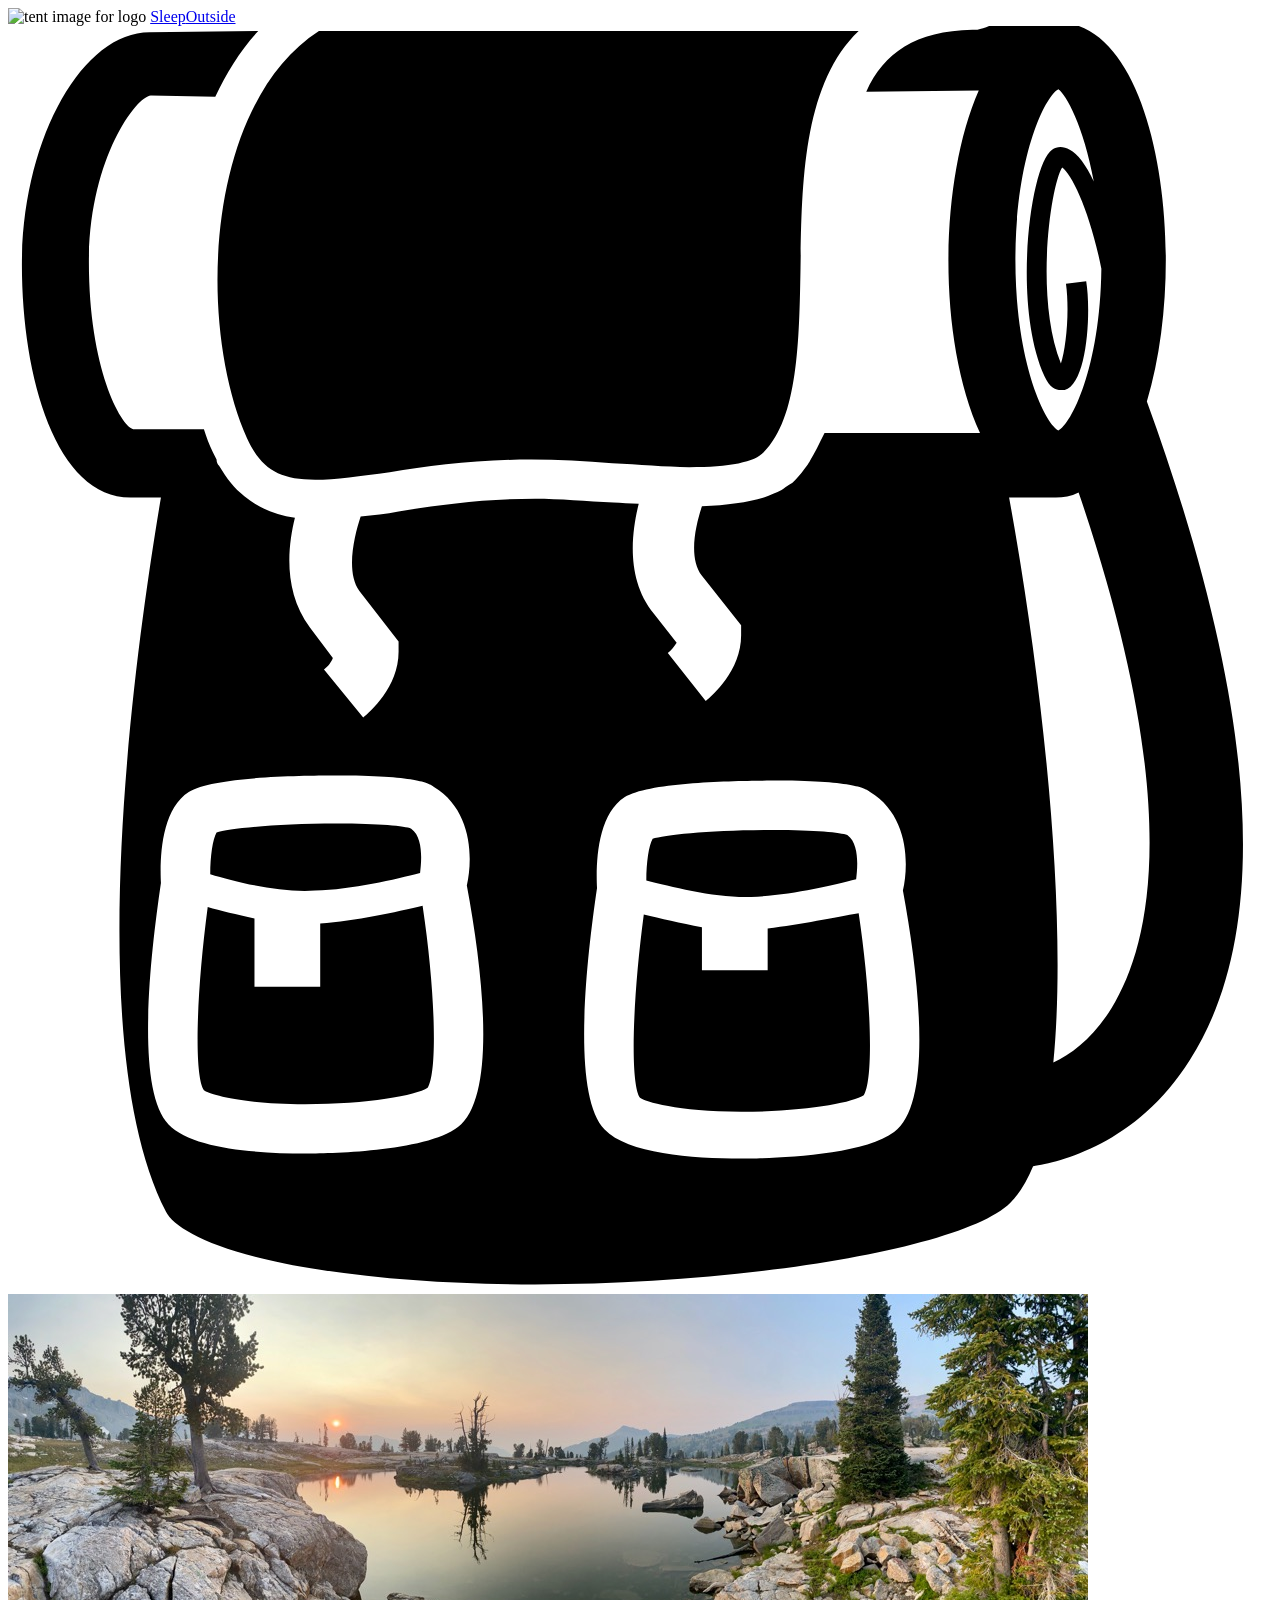
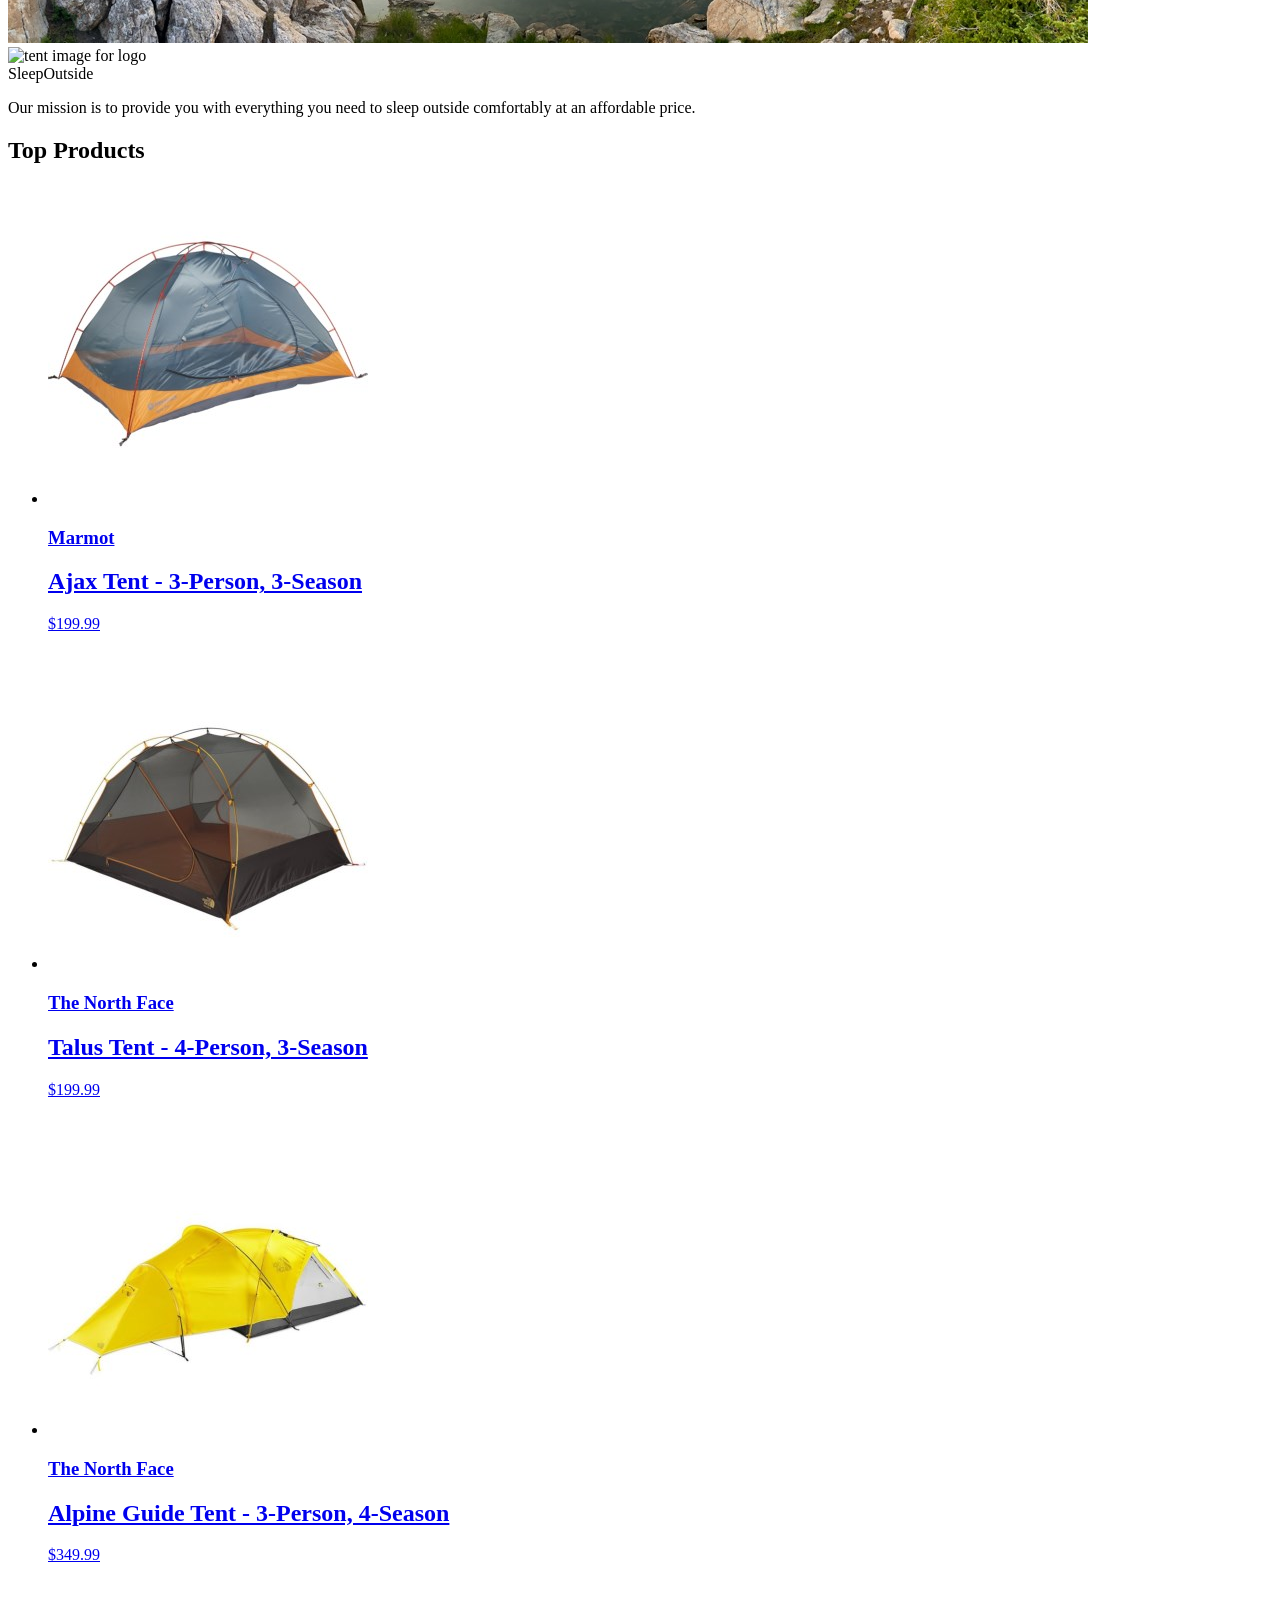
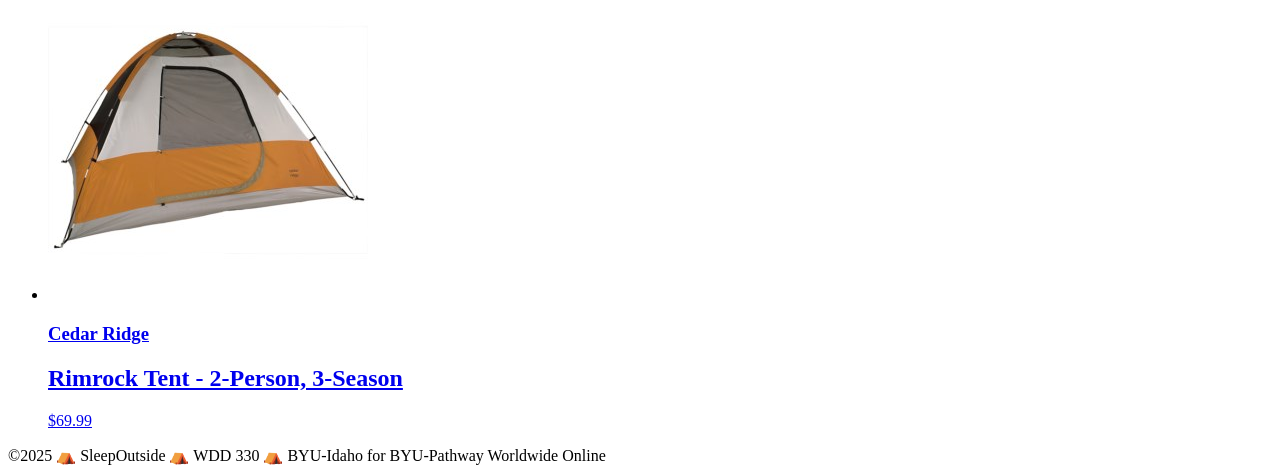
==== src/index.html @ f4e22e33 "fix route" ====
<!doctype html>
<html lang="en">
  <head>
    <meta charset="UTF-8" />
    <meta name="viewport" content="width=device-width, initial-scale=1.0" />
    <title>Sleep Outside | Home</title>
    <link rel="stylesheet" href="/css/style.css" />
    <script type="module" src="../src/js/main.js"></script>
  </head>

  <body>
    <header class="divider">
      <div class="logo">
        <img src="/images/noun_Tent_2517.svg" alt="tent image for logo" />
        <a href="index.html"> Sleep<span class="highlight">Outside</span></a>
      </div>
      <div class="cart">
        <a href="cart/index.html">
          <svg xmlns="http://www.w3.org/2000/svg" viewBox="0 0 100 100">
            <path
              d="M18.9 32.6c1.1 2.4 2.5 3.3 5.4 3.3 1.6 0 3.6-0.3 5.9-0.6 3.2-0.5 6.9-1 11.2-1 2.1 0 4.3 0.1 6.4 0.3 2.1 0.1 4.2 0.3 6.1 0.3 3.2 0 5.2-0.4 5.9-1.2 2.7-2.7 2.8-8.8 2.9-14.6 0.1-6.7 0.2-14.5 4.6-18.7 -0.5 0-1 0-1.6 0 -14.2 0-37.5 0-41.1 0C15.6 6.2 14.9 23.6 18.9 32.6z"
            />
            <path
              d="M90.1 29.7c1-3.3 1.5-7.3 1.5-11.2 0-9-2.7-18.8-8.6-18.8 -0.1 0-0.2 0-0.3 0L77.8-0.1c-0.3 0.2-0.8 0.3-1.1 0.4 0 0 0 0 0 0 -0.2 0-0.3 0-0.4 0 -4.5 0.1-7 1.8-8.4 4.9l8.9-0.1c-1.6 3.6-2.4 8.7-2.4 13.5 0 4.9 0.8 9.9 2.5 13.6l-12.3 0c-0.2 0.4-0.4 0.8-0.6 1.2 -0.2 0.4-0.4 0.7-0.6 1.1 -0.1 0.1-0.1 0.2-0.2 0.3 -0.3 0.4-0.5 0.7-0.9 1.1 0 0 0 0 0 0 0 0-0.1 0.1-0.1 0.1 -0.1 0.1-0.2 0.2-0.4 0.3 -0.2 0.1-0.4 0.3-0.6 0.4 0 0 0 0 0 0 -0.4 0.2-0.9 0.4-1.4 0.6 -1.3 0.4-2.9 0.6-4.9 0.7 -0.5 1.5-1.1 4.1 0 5.5l3.1 3.9 0 0.8c0 2.8-2.3 4.8-2.8 5.2l-3-3.8c0.3-0.2 0.5-0.5 0.7-0.8l-1.8-2.3c-2.2-2.7-1.8-6.3-1.2-8.7 -0.7 0-1.4-0.1-2-0.1 -2.1-0.1-4.3-0.3-6.2-0.3 -4.1 0-7.7 0.5-10.8 1 -1 0.2-2 0.3-3 0.4 -0.5 1.5-1.2 4.4-0.1 5.9l3.1 4 0 0.8c0 2.8-2.3 4.8-2.8 5.2l-3.1-3.8c0.3-0.2 0.6-0.6 0.7-0.9l-1.8-2.4c-2.1-2.8-1.8-6.3-1.2-8.7 -1.6-0.2-2.9-0.8-4-1.7h0c-0.8-0.6-1.4-1.4-2-2.4 -0.1-0.1-0.2-0.3-0.2-0.5 -0.1-0.2-0.2-0.4-0.3-0.6 -0.3-0.6-0.5-1.2-0.7-1.8l-5.6 0c-1-0.3-3.5-4.8-3.5-13.2 0-8.1 3.7-13.1 4.9-13.2L16.4 5.6c0.9-1.9 2-3.7 3.4-5.2L11.2 0.5c-5.4 0-10.1 8.6-10.1 18.4 0 8.9 2.7 18.4 8.6 18.4h2.4c-1.8 10.7-6.6 43 0.4 56.5 0.7 1.4 4.3 3.4 12.2 4.6 20.2 3.1 49.8-0.5 54.6-5.3 0.7-0.7 1.3-1.7 1.8-2.9 2-0.3 8.2-1.7 12.4-8.4C100.1 71.5 98.9 53.9 90.1 29.7zM35.6 87.1c-2.6 2-10.5 2.1-12.1 2.1 0 0 0 0 0 0 -3.9 0-9-0.4-10.8-2.3 -2.6-2.7-1.5-13-0.6-19.1 -0.1-1.9 0-5.8 2.2-7.2 1.9-1.2 8.7-1.3 11.6-1.3 6.4 0 7.4 0.6 7.8 0.9 3 1.8 3.1 5.6 2.6 7.8C37.7 75.5 38.6 84.8 35.6 87.1zM70.1 87.5c-2.6 2-10.5 2.1-12.1 2.1 0 0 0 0 0 0 -3.9 0-9-0.4-10.8-2.3 -2.6-2.7-1.5-13-0.6-19.1 -0.1-1.9 0-5.8 2.2-7.2 1.9-1.2 8.7-1.3 11.6-1.3 6.4 0 7.4 0.6 7.8 0.9 3 1.8 3.1 5.6 2.6 7.8C72.2 76 73.1 85.3 70.1 87.5zM85.9 12.3c-0.6-1.3-1.3-2.2-1.9-2.5 -0.5-0.3-1-0.3-1.4 0 -1.7 1.1-3.2 12.2-0.6 17.9 0.4 0.9 0.9 1.1 1.3 1.1 0.1 0 0.2 0 0.3 0 1.8-0.5 2.1-6.2 1.7-8.6l-1.6 0.2c0.3 2.2 0 5.1-0.4 6.3 -2.1-5.3-0.8-14.1 0.1-15.5 0.8 0.6 2.2 3.5 3.1 8 -0.1 7.9-2.4 12.3-3.4 12.8 -1-0.5-3.4-5.2-3.4-13.5 0-8.3 2.4-13 3.4-13.5C83.7 5.4 85.1 7.9 85.9 12.3zM87.3 77.7c-1.4 2.3-3.1 3.6-4.6 4.3 1.2-12.2-1-31-3.5-44.7h3.3c0.1 0 0.3 0 0.4 0 0.6 0 1.2-0.1 1.8-0.4C92.8 60.7 90.7 72.2 87.3 77.7z"
            />
            <path
              d="M24.7 71v5h-5.2v-5.4c-1.4-0.3-2.7-0.6-3.7-0.9 -0.9 6.8-1.1 13.3-0.3 14.5 0.4 0.3 2.9 1.1 8 1.1h0c5 0 8.8-0.7 9.7-1.3 0.8-1.3 0.6-7.7-0.4-14.4C30.7 70.1 27.5 70.8 24.7 71z"
            />
            <path
              d="M58.8 68.9c2.9-0.1 6.4-0.9 8.3-1.4 0.1-0.8 0.3-2.8-0.7-3.5 -0.5-0.2-2.5-0.4-5.9-0.4 -4.9 0-8.6 0.4-9.5 0.7 -0.3 0.5-0.5 1.9-0.5 3.3C52.5 68.1 56 69 58.8 68.9z"
            />
            <path
              d="M24.3 68.4c2.9-0.1 6.4-0.9 8.3-1.4 0.1-0.8 0.3-2.8-0.7-3.5 -0.5-0.2-2.5-0.4-5.9-0.4 -4.9 0-8.6 0.4-9.5 0.7 -0.3 0.5-0.5 1.9-0.5 3.3C18 67.7 21.5 68.6 24.3 68.4z"
            />
            <path
              d="M60.1 71.4v3.3h-5.2v-3.4c-1.7-0.3-3.3-0.7-4.6-1 -0.9 6.8-1.1 13.3-0.3 14.5 0.4 0.3 2.9 1.1 8 1.1h0c5 0 8.8-0.7 9.7-1.3 0.8-1.3 0.6-7.7-0.4-14.4C65.5 70.5 62.7 71.1 60.1 71.4z"
            />

            <!-- <text x="0" y="115" fill="#000000" font-size="5px" font-weight="bold" font-family="'Helvetica Neue', Helvetica, Arial-Unicode, Arial, Sans-serif">Created by Natalia Woodroffe</text>
            <text x="0" y="120" fill="#000000" font-size="5px" font-weight="bold" font-family="'Helvetica Neue', Helvetica, Arial-Unicode, Arial, Sans-serif">from the Noun Project</text> -->
          </svg>
        </a>
      </div>
    </header>
    <main class="divider">
      <div class="hero">
        <img
          src="/images/banner-sm.jpg"
          srcset="images/banner-sm.jpg 500w, images/banner.jpg"
          alt="image of a high mountain lake"
        />
        <div class="logo logo--square">
          <img src="/images/noun_Tent_2517.svg" alt="tent image for logo" />
          <div>Sleep<span class="highlight">Outside</span></div>
        </div>
        <div class="mission">
          <p>
            Our mission is to provide you with everything you need to sleep
            outside comfortably at an affordable price.
          </p>
        </div>
      </div>

      <section class="products">
        <h2>Top Products</h2>
        <ul class="product-list">
          <li class="product-card">
            <a href="product_pages/?product=880RR">
              <img
                src="images/tents/marmot-ajax-tent-3-person-3-season-in-pale-pumpkin-terracotta~p~880rr_01~320.jpg"
                alt="Marmot Ajax tent"
              />
              <h3 class="card__brand">Marmot</h3>
              <h2 class="card__name">Ajax Tent - 3-Person, 3-Season</h2>
              <p class="product-card__price">$199.99</p>
            </a>
          </li>
          <li class="product-card">
            <a href="product_pages/?product=985RF">
              <img
                src="images/tents/the-north-face-talus-tent-4-person-3-season-in-golden-oak-saffron-yellow~p~985rf_01~320.jpg"
                alt="Talus Tent - 4-Person, 3-Season"
              />
              <h3 class="card__brand">The North Face</h3>
              <h2 class="card__name">Talus Tent - 4-Person, 3-Season</h2>
              <p class="product-card__price">$199.99</p>
            </a>
          </li>
          <li class="product-card">
            <a href="product_pages/?product=985PR">
              <img
                src="images/tents/the-north-face-alpine-guide-tent-3-person-4-season-in-canary-yellow-high-rise-grey~p~985pr_01~320.jpg"
                alt="Alpine Guide Tent - 3-Person, 4-Season"
              />
              <h3 class="card__brand">The North Face</h3>
              <h2 class="card__name">Alpine Guide Tent - 3-Person, 4-Season</h2>
              <p class="product-card__price">$349.99</p>
            </a>
          </li>
          <li class="product-card">
            <a href="product_pages/?product=344YJ">
              <img
                src="images/tents/cedar-ridge-rimrock-tent-2-person-3-season-in-rust-clay~p~344yj_01~320.jpg"
                alt="Rimrock Tent - 2-Person, 3-Season"
              />
              <h3 class="card__brand">Cedar Ridge</h3>
              <h2 class="card__name">Rimrock Tent - 2-Person, 3-Season</h2>
              <p class="product-card__price">$69.99</p>
            </a>
          </li>
        </ul>
      </section>
    </main>
    <footer>
      &copy;2025 ⛺ SleepOutside ⛺ WDD 330 ⛺ BYU-Idaho for BYU-Pathway
      Worldwide Online
    </footer>
  </body>
</html>
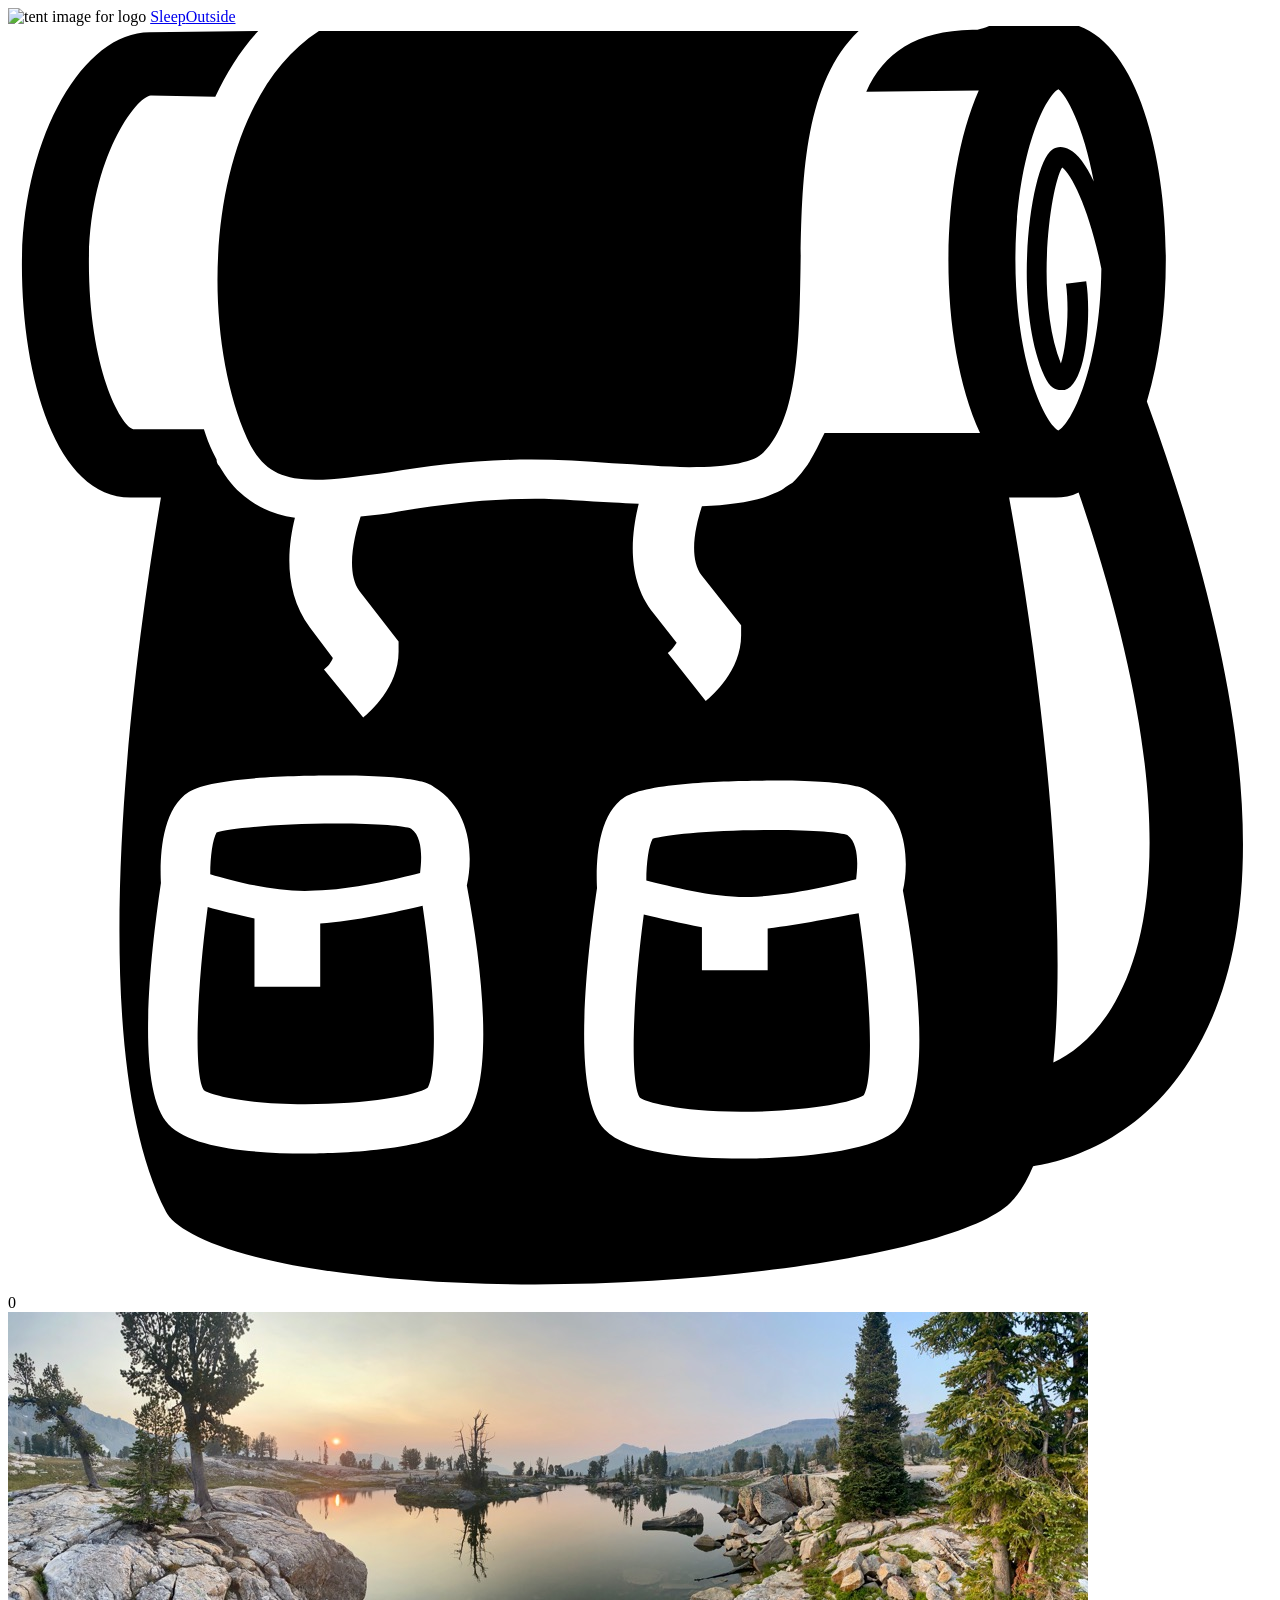
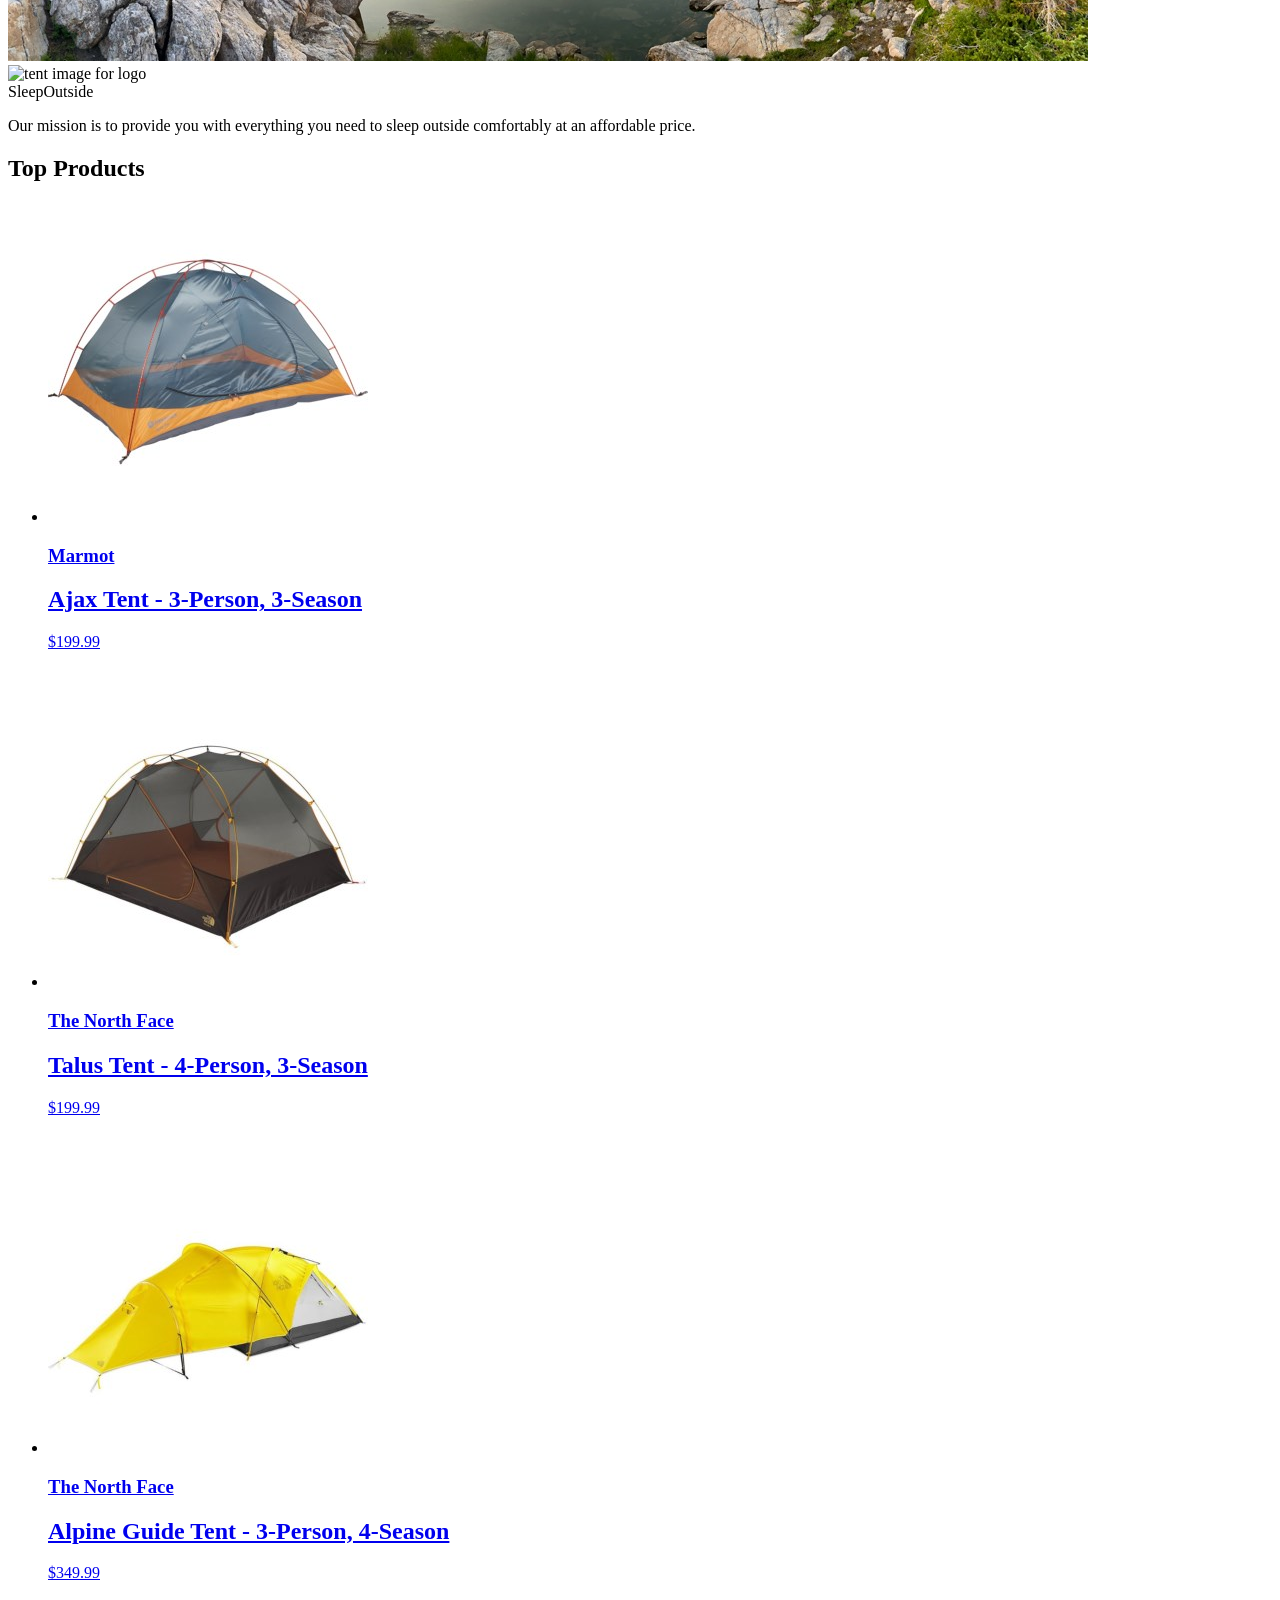
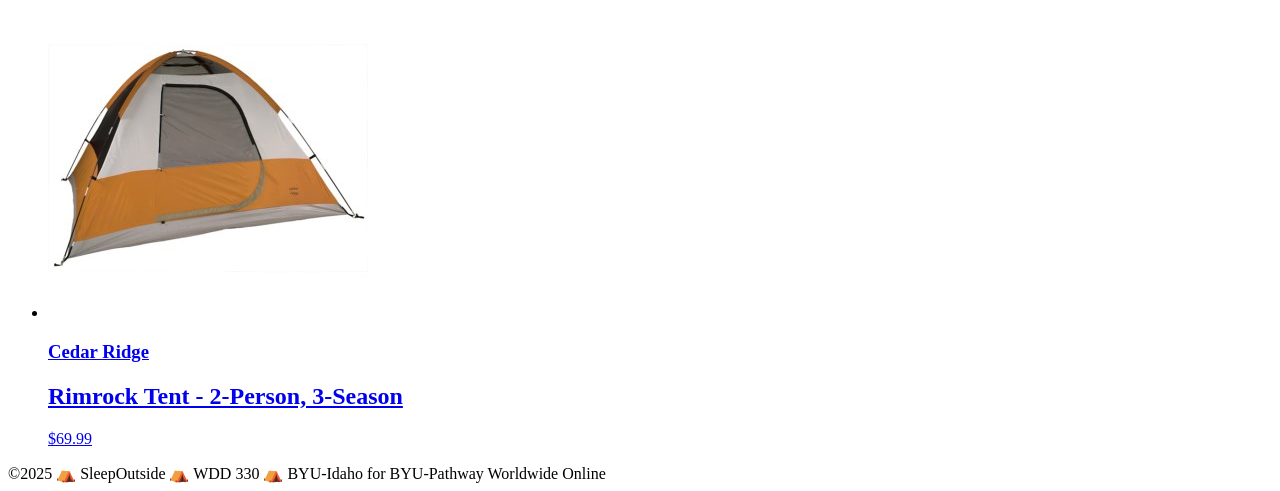
==== commit f32803b4: "added number of items in cart" ====
--- a/src/index.html
+++ b/src/index.html
@@ -5,7 +5,8 @@
     <meta name="viewport" content="width=device-width, initial-scale=1.0" />
     <title>Sleep Outside | Home</title>
     <link rel="stylesheet" href="/css/style.css" />
-    <script type="module" src="../src/js/main.js"></script>
+    <script type="module" src="../js/main.js"></script>
+    <script src="../js/cart_info.js" async></script>
   </head>
 
   <body>
@@ -35,11 +36,9 @@
             <path
               d="M60.1 71.4v3.3h-5.2v-3.4c-1.7-0.3-3.3-0.7-4.6-1 -0.9 6.8-1.1 13.3-0.3 14.5 0.4 0.3 2.9 1.1 8 1.1h0c5 0 8.8-0.7 9.7-1.3 0.8-1.3 0.6-7.7-0.4-14.4C65.5 70.5 62.7 71.1 60.1 71.4z"
             />
-
-            <!-- <text x="0" y="115" fill="#000000" font-size="5px" font-weight="bold" font-family="'Helvetica Neue', Helvetica, Arial-Unicode, Arial, Sans-serif">Created by Natalia Woodroffe</text>
-            <text x="0" y="120" fill="#000000" font-size="5px" font-weight="bold" font-family="'Helvetica Neue', Helvetica, Arial-Unicode, Arial, Sans-serif">from the Noun Project</text> -->
           </svg>
         </a>
+        <div class="cart-badge hidden" id="cartBadge">0</div>
       </div>
     </header>
     <main class="divider">
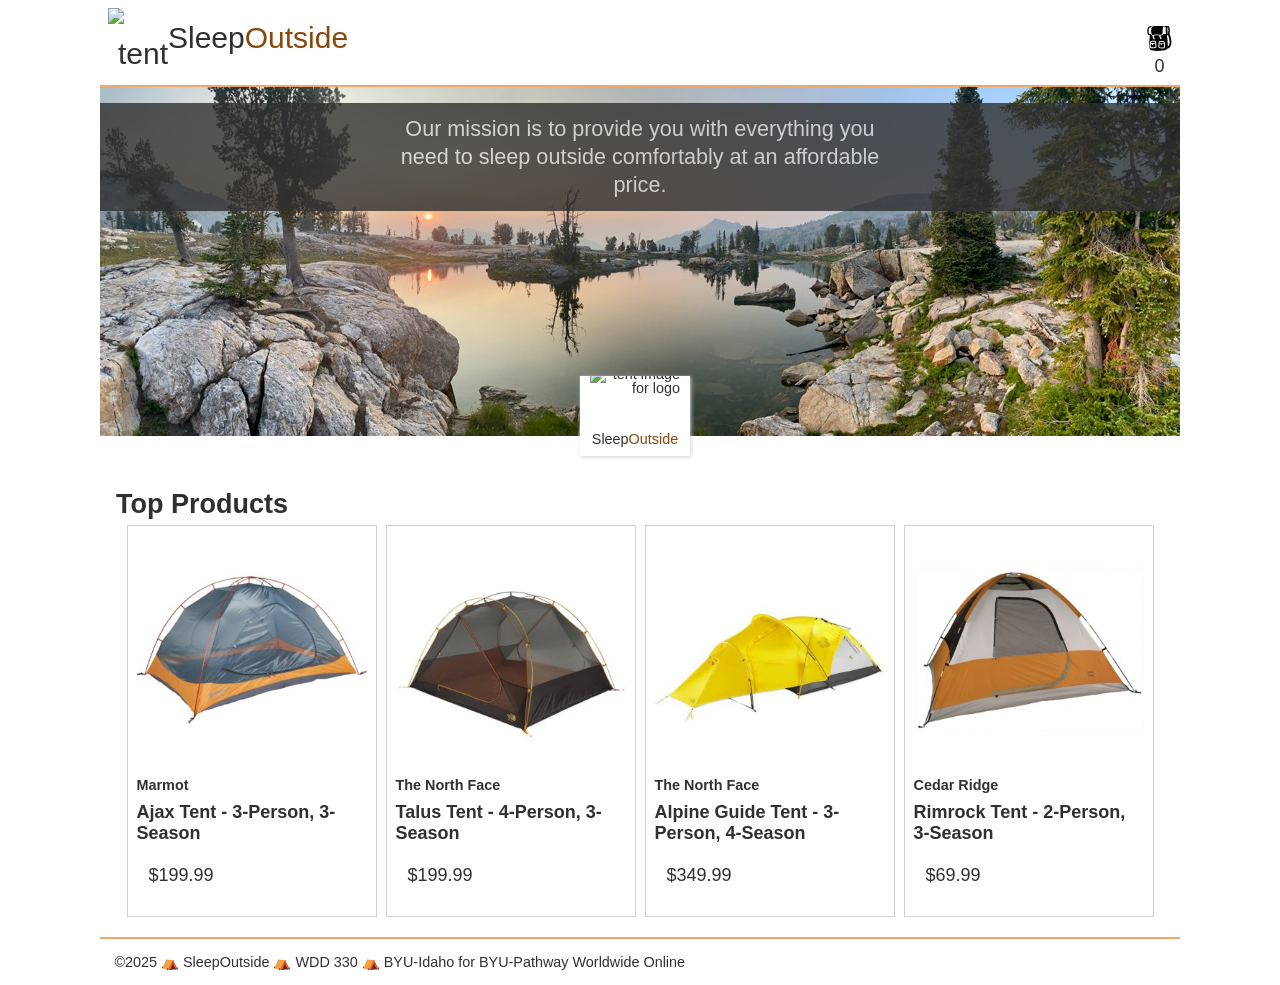
==== commit 71747f9f: "fix deploy errors" ====
--- a/src/index.html
+++ b/src/index.html
@@ -4,9 +4,9 @@
     <meta charset="UTF-8" />
     <meta name="viewport" content="width=device-width, initial-scale=1.0" />
     <title>Sleep Outside | Home</title>
-    <link rel="stylesheet" href="/css/style.css" />
-    <script type="module" src="../js/main.js"></script>
-    <script src="../js/cart_info.js" async></script>
+    <link rel="stylesheet" href="./css/style.css" />
+    <script type="module" src="./js/main.js"></script>
+    <script src="./js/cart_info.js" type="module" async></script>
   </head>
 
   <body>
--- a/src/css/style.css
+++ b/src/css/style.css
@@ -0,0 +1,263 @@
+:root {
+  --font-body: Arial, Helvetica, sans-serif;
+  --font-headline: Haettenschweiler, "Arial Narrow Bold", sans-serif;
+  /* colors */
+  --primary-color: #f0a868;
+  --secondary-color: #525b0f;
+  --tertiary-color: #8a470c;
+  --light-grey: #d0d0d0;
+  --dark-grey: #303030;
+
+  /* sizes */
+  --font-base: 18px;
+  --small-font: 0.8em;
+  --large-font: 1.2em;
+}
+
+* {
+  margin: 0;
+  padding: 0;
+  box-sizing: border-box;
+}
+
+body {
+  font-family: var(--font-body);
+  font-size: var(--font-base);
+  color: var(--dark-grey);
+}
+
+img {
+  max-width: 100%;
+}
+
+header {
+  display: flex;
+  justify-content: space-between;
+  padding: 0.5rem;
+}
+
+p {
+  padding: 0.75rem;
+}
+
+.logo {
+  line-height: 60px;
+  width: 245px;
+  overflow: hidden;
+  display: flex;
+  font-size: 30px;
+  text-align: right;
+  font-family: var(--font-headline);
+}
+
+.logo img {
+  width: 60px;
+  height: 60px;
+}
+
+.logo a {
+  text-decoration: none;
+  color: var(--font-body);
+}
+
+.hero {
+  position: relative;
+}
+
+.hero .logo {
+  position: absolute;
+  left: calc(50% - 60px);
+  bottom: -15px;
+  background-color: white;
+}
+
+.logo--square {
+  font-size: var(--small-font);
+  width: 110px;
+  height: 80px;
+
+  flex-direction: column;
+  align-items: flex-end;
+  box-shadow: 1px 1px 4px var(--light-grey);
+  justify-content: center;
+  align-items: center;
+  line-height: 1;
+}
+
+.logo--square img {
+  width: 90px;
+  height: 90px;
+  margin-top: -1.3em;
+}
+
+.logo--square > div {
+  margin-top: -1.7em;
+}
+
+/* utility classes */
+.highlight {
+  color: var(--tertiary-color);
+}
+
+button {
+  padding: 0.5em 2em;
+  background-color: var(--secondary-color);
+  color: white;
+  margin: auto;
+  display: block;
+  border: 0;
+  font-size: var(--large-font);
+  cursor: pointer;
+}
+
+.divider {
+  border-bottom: 2px solid var(--primary-color);
+}
+
+/* End utility classes */
+
+/* Cart icon styles */
+.cart {
+  padding-top: 1em;
+  position: relative;
+  text-align: center;
+}
+
+.cart svg {
+  width: 25px;
+}
+
+.cart:hover svg {
+  fill: gray;
+}
+
+/* End cart icon styles */
+
+.mission {
+  position: absolute;
+  top: 1rem;
+  left: 0;
+  right: 0;
+  line-height: 1.3;
+  width: 100%;
+  background-color: var(--dark-grey);
+  color: var(--light-grey);
+  opacity: 0.8;
+}
+
+.mission p {
+  margin: 0 auto;
+  width: 50%;
+  text-align: center;
+}
+
+.products {
+  margin-top: 2rem;
+  padding: 1rem;
+}
+
+.product-list {
+  display: flex;
+  flex-flow: row wrap;
+  list-style-type: none;
+  justify-content: center;
+}
+
+.product-list a {
+  text-decoration: none;
+  color: var(--dark-grey);
+}
+
+/* Styles for product lists */
+.product-card {
+  flex: 1 1 45%;
+  margin: 0.25em;
+  padding: 0.5em;
+  border: 1px solid var(--light-grey);
+  max-width: 250px;
+}
+
+.product-card h2,
+.product-card h3,
+.product-card p {
+  margin: 0.5em 0;
+}
+
+.card__brand {
+  font-size: var(--small-font);
+}
+
+.card__name {
+  font-size: 1em;
+}
+
+/* End product list card */
+
+.product-detail {
+  padding: 1em;
+  max-width: 500px;
+  margin: auto;
+}
+
+.product-detail img {
+  width: 100%;
+}
+
+/* Start cart list card styles */
+.cart-card {
+  display: grid;
+  grid-template-columns: 25% auto 15%;
+  font-size: var(--small-font);
+  /* max-height: 120px; */
+  align-items: center;
+}
+
+.cart-card__image {
+  grid-row: 1/3;
+  grid-column: 1;
+}
+
+.cart-card p {
+  margin-top: 0;
+}
+
+.cart-card .card__name {
+  grid-row: 1;
+  grid-column: 2;
+}
+
+.cart-card__color {
+  grid-row: 2;
+  grid-column: 2;
+}
+
+.cart-card__quantity {
+  grid-row: 1;
+  grid-column: 3;
+}
+
+.cart-card__price {
+  grid-row: 2;
+  grid-column: 3;
+}
+
+@media screen and (min-width: 500px) {
+  body {
+    max-width: 1080px;
+    margin: auto;
+  }
+
+  .mission {
+    font-size: 1.2em;
+  }
+
+  .cart-card {
+    font-size: inherit;
+    grid-template-columns: 150px auto 15%;
+  }
+}
+
+footer {
+  font-size: var(--small-font);
+  padding: 1em;
+}
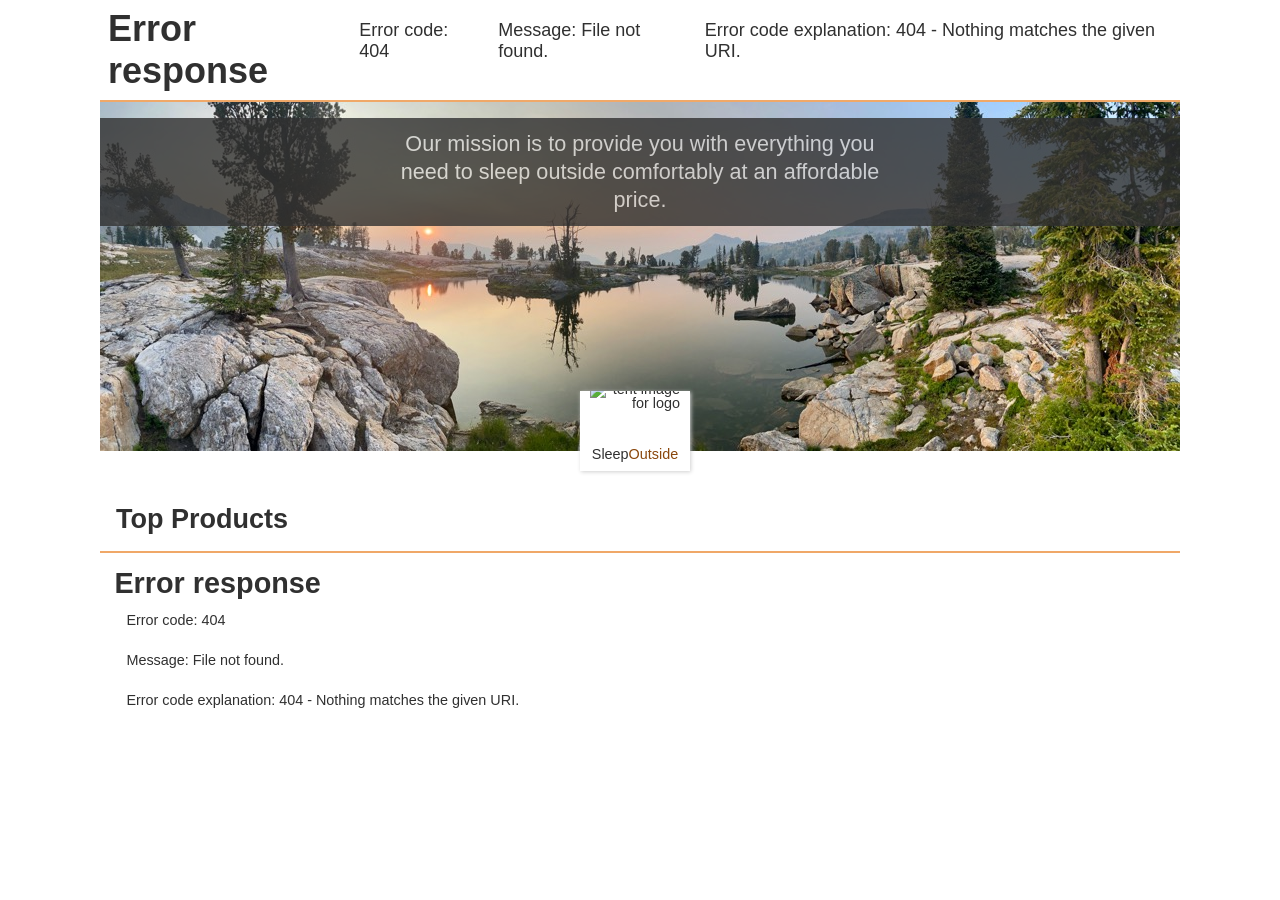
==== commit afcf0ecb: "week3 actvities" ====
--- a/src/index.html
+++ b/src/index.html
@@ -6,40 +6,13 @@
     <title>Sleep Outside | Home</title>
     <link rel="stylesheet" href="./css/style.css" />
     <script type="module" src="./js/main.js"></script>
-    <script src="./js/cart_info.js" type="module" async></script>
+    <script type="module" src="./js/cart_info.js" defer></script>
   </head>
 
   <body>
-    <header class="divider">
-      <div class="logo">
-        <img src="/images/noun_Tent_2517.svg" alt="tent image for logo" />
-        <a href="index.html"> Sleep<span class="highlight">Outside</span></a>
-      </div>
-      <div class="cart">
-        <a href="cart/index.html">
-          <svg xmlns="http://www.w3.org/2000/svg" viewBox="0 0 100 100">
-            <path
-              d="M18.9 32.6c1.1 2.4 2.5 3.3 5.4 3.3 1.6 0 3.6-0.3 5.9-0.6 3.2-0.5 6.9-1 11.2-1 2.1 0 4.3 0.1 6.4 0.3 2.1 0.1 4.2 0.3 6.1 0.3 3.2 0 5.2-0.4 5.9-1.2 2.7-2.7 2.8-8.8 2.9-14.6 0.1-6.7 0.2-14.5 4.6-18.7 -0.5 0-1 0-1.6 0 -14.2 0-37.5 0-41.1 0C15.6 6.2 14.9 23.6 18.9 32.6z"
-            />
-            <path
-              d="M90.1 29.7c1-3.3 1.5-7.3 1.5-11.2 0-9-2.7-18.8-8.6-18.8 -0.1 0-0.2 0-0.3 0L77.8-0.1c-0.3 0.2-0.8 0.3-1.1 0.4 0 0 0 0 0 0 -0.2 0-0.3 0-0.4 0 -4.5 0.1-7 1.8-8.4 4.9l8.9-0.1c-1.6 3.6-2.4 8.7-2.4 13.5 0 4.9 0.8 9.9 2.5 13.6l-12.3 0c-0.2 0.4-0.4 0.8-0.6 1.2 -0.2 0.4-0.4 0.7-0.6 1.1 -0.1 0.1-0.1 0.2-0.2 0.3 -0.3 0.4-0.5 0.7-0.9 1.1 0 0 0 0 0 0 0 0-0.1 0.1-0.1 0.1 -0.1 0.1-0.2 0.2-0.4 0.3 -0.2 0.1-0.4 0.3-0.6 0.4 0 0 0 0 0 0 -0.4 0.2-0.9 0.4-1.4 0.6 -1.3 0.4-2.9 0.6-4.9 0.7 -0.5 1.5-1.1 4.1 0 5.5l3.1 3.9 0 0.8c0 2.8-2.3 4.8-2.8 5.2l-3-3.8c0.3-0.2 0.5-0.5 0.7-0.8l-1.8-2.3c-2.2-2.7-1.8-6.3-1.2-8.7 -0.7 0-1.4-0.1-2-0.1 -2.1-0.1-4.3-0.3-6.2-0.3 -4.1 0-7.7 0.5-10.8 1 -1 0.2-2 0.3-3 0.4 -0.5 1.5-1.2 4.4-0.1 5.9l3.1 4 0 0.8c0 2.8-2.3 4.8-2.8 5.2l-3.1-3.8c0.3-0.2 0.6-0.6 0.7-0.9l-1.8-2.4c-2.1-2.8-1.8-6.3-1.2-8.7 -1.6-0.2-2.9-0.8-4-1.7h0c-0.8-0.6-1.4-1.4-2-2.4 -0.1-0.1-0.2-0.3-0.2-0.5 -0.1-0.2-0.2-0.4-0.3-0.6 -0.3-0.6-0.5-1.2-0.7-1.8l-5.6 0c-1-0.3-3.5-4.8-3.5-13.2 0-8.1 3.7-13.1 4.9-13.2L16.4 5.6c0.9-1.9 2-3.7 3.4-5.2L11.2 0.5c-5.4 0-10.1 8.6-10.1 18.4 0 8.9 2.7 18.4 8.6 18.4h2.4c-1.8 10.7-6.6 43 0.4 56.5 0.7 1.4 4.3 3.4 12.2 4.6 20.2 3.1 49.8-0.5 54.6-5.3 0.7-0.7 1.3-1.7 1.8-2.9 2-0.3 8.2-1.7 12.4-8.4C100.1 71.5 98.9 53.9 90.1 29.7zM35.6 87.1c-2.6 2-10.5 2.1-12.1 2.1 0 0 0 0 0 0 -3.9 0-9-0.4-10.8-2.3 -2.6-2.7-1.5-13-0.6-19.1 -0.1-1.9 0-5.8 2.2-7.2 1.9-1.2 8.7-1.3 11.6-1.3 6.4 0 7.4 0.6 7.8 0.9 3 1.8 3.1 5.6 2.6 7.8C37.7 75.5 38.6 84.8 35.6 87.1zM70.1 87.5c-2.6 2-10.5 2.1-12.1 2.1 0 0 0 0 0 0 -3.9 0-9-0.4-10.8-2.3 -2.6-2.7-1.5-13-0.6-19.1 -0.1-1.9 0-5.8 2.2-7.2 1.9-1.2 8.7-1.3 11.6-1.3 6.4 0 7.4 0.6 7.8 0.9 3 1.8 3.1 5.6 2.6 7.8C72.2 76 73.1 85.3 70.1 87.5zM85.9 12.3c-0.6-1.3-1.3-2.2-1.9-2.5 -0.5-0.3-1-0.3-1.4 0 -1.7 1.1-3.2 12.2-0.6 17.9 0.4 0.9 0.9 1.1 1.3 1.1 0.1 0 0.2 0 0.3 0 1.8-0.5 2.1-6.2 1.7-8.6l-1.6 0.2c0.3 2.2 0 5.1-0.4 6.3 -2.1-5.3-0.8-14.1 0.1-15.5 0.8 0.6 2.2 3.5 3.1 8 -0.1 7.9-2.4 12.3-3.4 12.8 -1-0.5-3.4-5.2-3.4-13.5 0-8.3 2.4-13 3.4-13.5C83.7 5.4 85.1 7.9 85.9 12.3zM87.3 77.7c-1.4 2.3-3.1 3.6-4.6 4.3 1.2-12.2-1-31-3.5-44.7h3.3c0.1 0 0.3 0 0.4 0 0.6 0 1.2-0.1 1.8-0.4C92.8 60.7 90.7 72.2 87.3 77.7z"
-            />
-            <path
-              d="M24.7 71v5h-5.2v-5.4c-1.4-0.3-2.7-0.6-3.7-0.9 -0.9 6.8-1.1 13.3-0.3 14.5 0.4 0.3 2.9 1.1 8 1.1h0c5 0 8.8-0.7 9.7-1.3 0.8-1.3 0.6-7.7-0.4-14.4C30.7 70.1 27.5 70.8 24.7 71z"
-            />
-            <path
-              d="M58.8 68.9c2.9-0.1 6.4-0.9 8.3-1.4 0.1-0.8 0.3-2.8-0.7-3.5 -0.5-0.2-2.5-0.4-5.9-0.4 -4.9 0-8.6 0.4-9.5 0.7 -0.3 0.5-0.5 1.9-0.5 3.3C52.5 68.1 56 69 58.8 68.9z"
-            />
-            <path
-              d="M24.3 68.4c2.9-0.1 6.4-0.9 8.3-1.4 0.1-0.8 0.3-2.8-0.7-3.5 -0.5-0.2-2.5-0.4-5.9-0.4 -4.9 0-8.6 0.4-9.5 0.7 -0.3 0.5-0.5 1.9-0.5 3.3C18 67.7 21.5 68.6 24.3 68.4z"
-            />
-            <path
-              d="M60.1 71.4v3.3h-5.2v-3.4c-1.7-0.3-3.3-0.7-4.6-1 -0.9 6.8-1.1 13.3-0.3 14.5 0.4 0.3 2.9 1.1 8 1.1h0c5 0 8.8-0.7 9.7-1.3 0.8-1.3 0.6-7.7-0.4-14.4C65.5 70.5 62.7 71.1 60.1 71.4z"
-            />
-          </svg>
-        </a>
+    <header class="divider" id="main-header">
         <div class="cart-badge hidden" id="cartBadge">0</div>
-      </div>
+        </div>
     </header>
     <main class="divider">
       <div class="hero">
@@ -63,56 +36,11 @@
       <section class="products">
         <h2>Top Products</h2>
         <ul class="product-list">
-          <li class="product-card">
-            <a href="product_pages/?product=880RR">
-              <img
-                src="images/tents/marmot-ajax-tent-3-person-3-season-in-pale-pumpkin-terracotta~p~880rr_01~320.jpg"
-                alt="Marmot Ajax tent"
-              />
-              <h3 class="card__brand">Marmot</h3>
-              <h2 class="card__name">Ajax Tent - 3-Person, 3-Season</h2>
-              <p class="product-card__price">$199.99</p>
-            </a>
-          </li>
-          <li class="product-card">
-            <a href="product_pages/?product=985RF">
-              <img
-                src="images/tents/the-north-face-talus-tent-4-person-3-season-in-golden-oak-saffron-yellow~p~985rf_01~320.jpg"
-                alt="Talus Tent - 4-Person, 3-Season"
-              />
-              <h3 class="card__brand">The North Face</h3>
-              <h2 class="card__name">Talus Tent - 4-Person, 3-Season</h2>
-              <p class="product-card__price">$199.99</p>
-            </a>
-          </li>
-          <li class="product-card">
-            <a href="product_pages/?product=985PR">
-              <img
-                src="images/tents/the-north-face-alpine-guide-tent-3-person-4-season-in-canary-yellow-high-rise-grey~p~985pr_01~320.jpg"
-                alt="Alpine Guide Tent - 3-Person, 4-Season"
-              />
-              <h3 class="card__brand">The North Face</h3>
-              <h2 class="card__name">Alpine Guide Tent - 3-Person, 4-Season</h2>
-              <p class="product-card__price">$349.99</p>
-            </a>
-          </li>
-          <li class="product-card">
-            <a href="product_pages/?product=344YJ">
-              <img
-                src="images/tents/cedar-ridge-rimrock-tent-2-person-3-season-in-rust-clay~p~344yj_01~320.jpg"
-                alt="Rimrock Tent - 2-Person, 3-Season"
-              />
-              <h3 class="card__brand">Cedar Ridge</h3>
-              <h2 class="card__name">Rimrock Tent - 2-Person, 3-Season</h2>
-              <p class="product-card__price">$69.99</p>
-            </a>
-          </li>
         </ul>
       </section>
     </main>
-    <footer>
-      &copy;2025 ⛺ SleepOutside ⛺ WDD 330 ⛺ BYU-Idaho for BYU-Pathway
-      Worldwide Online
+    <footer id="main-footer">
     </footer>
+    
   </body>
 </html>
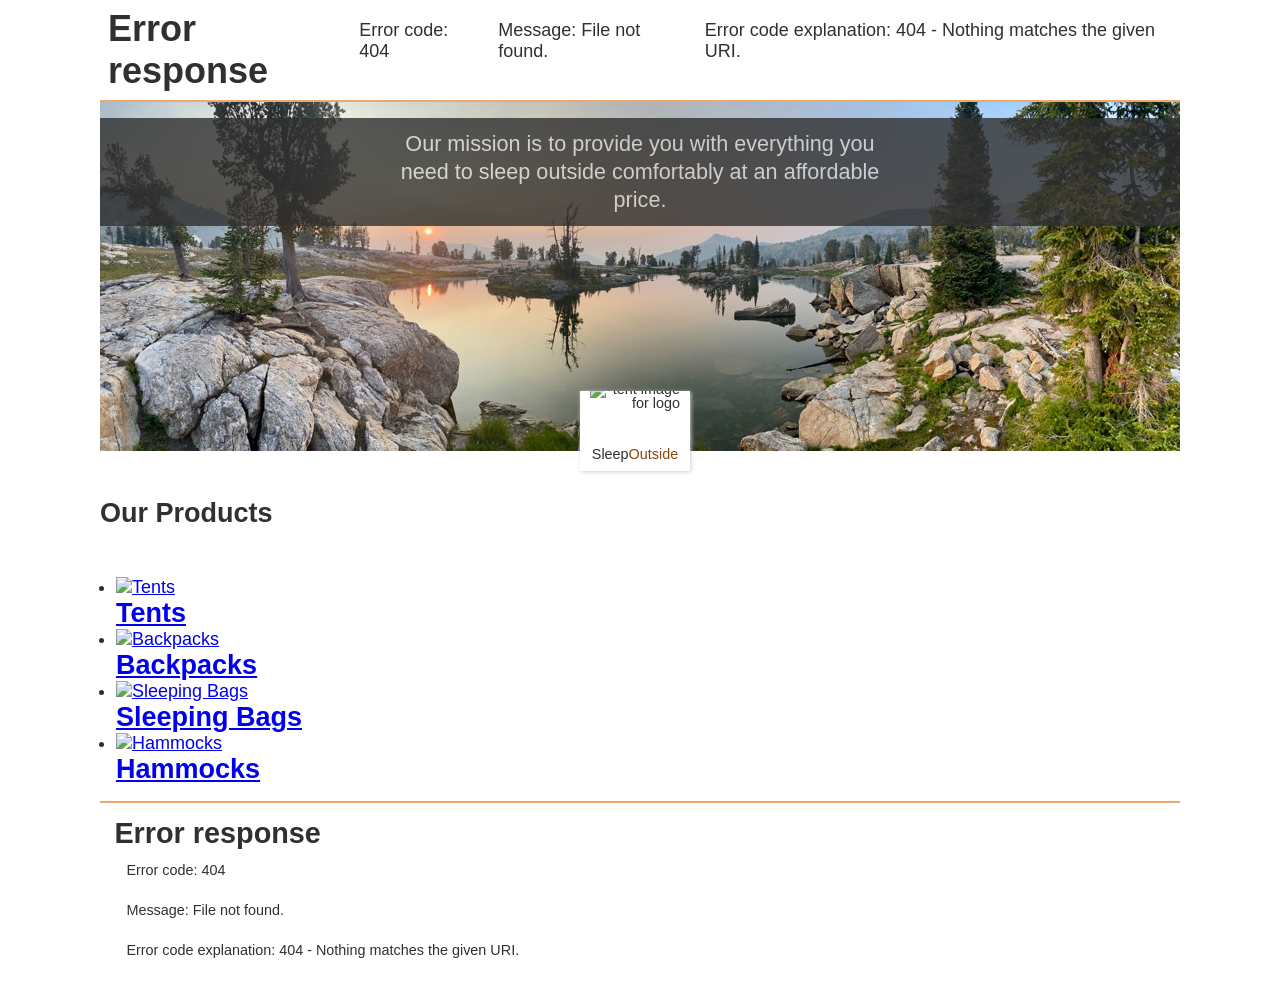
==== commit 70438b50: "inventory task" ====
--- a/src/index.html
+++ b/src/index.html
@@ -32,13 +32,39 @@
           </p>
         </div>
       </div>
-
+    <br/>
+    <br>
+      <h2>Our Products </h2>
       <section class="products">
-        <h2>Top Products</h2>
-        <ul class="product-list">
+        <ul class="product-grid">
+          <li>
+            <a href="product_listing/index.html?category=tents">
+              <img src="images/category-tents.svg" alt="Tents" />
+              <h2>Tents</h2>
+            </a>
+          </li>
+          <li>
+            <a href="product_listing/index.html?category=backpacks">
+              <img src="images/category-backpacks.svg" alt="Backpacks" />
+              <h2>Backpacks</h2>
+            </a>
+          </li>
+          <li>
+            <a href="product_listing/index.html?category=sleeping-bags">
+              <img src="images/category-sleepingbags.svg" alt="Sleeping Bags" />
+              <h2>Sleeping Bags</h2>
+            </a>
+          </li>
+          <li>
+            <a href="product_listing/index.html?category=hammocks">
+              <img src="images/category-hammocks.svg" alt="Hammocks" />
+              <h2>Hammocks</h2>
+            </a>
+          </li>
         </ul>
       </section>
     </main>
+      
     <footer id="main-footer">
     </footer>
     
